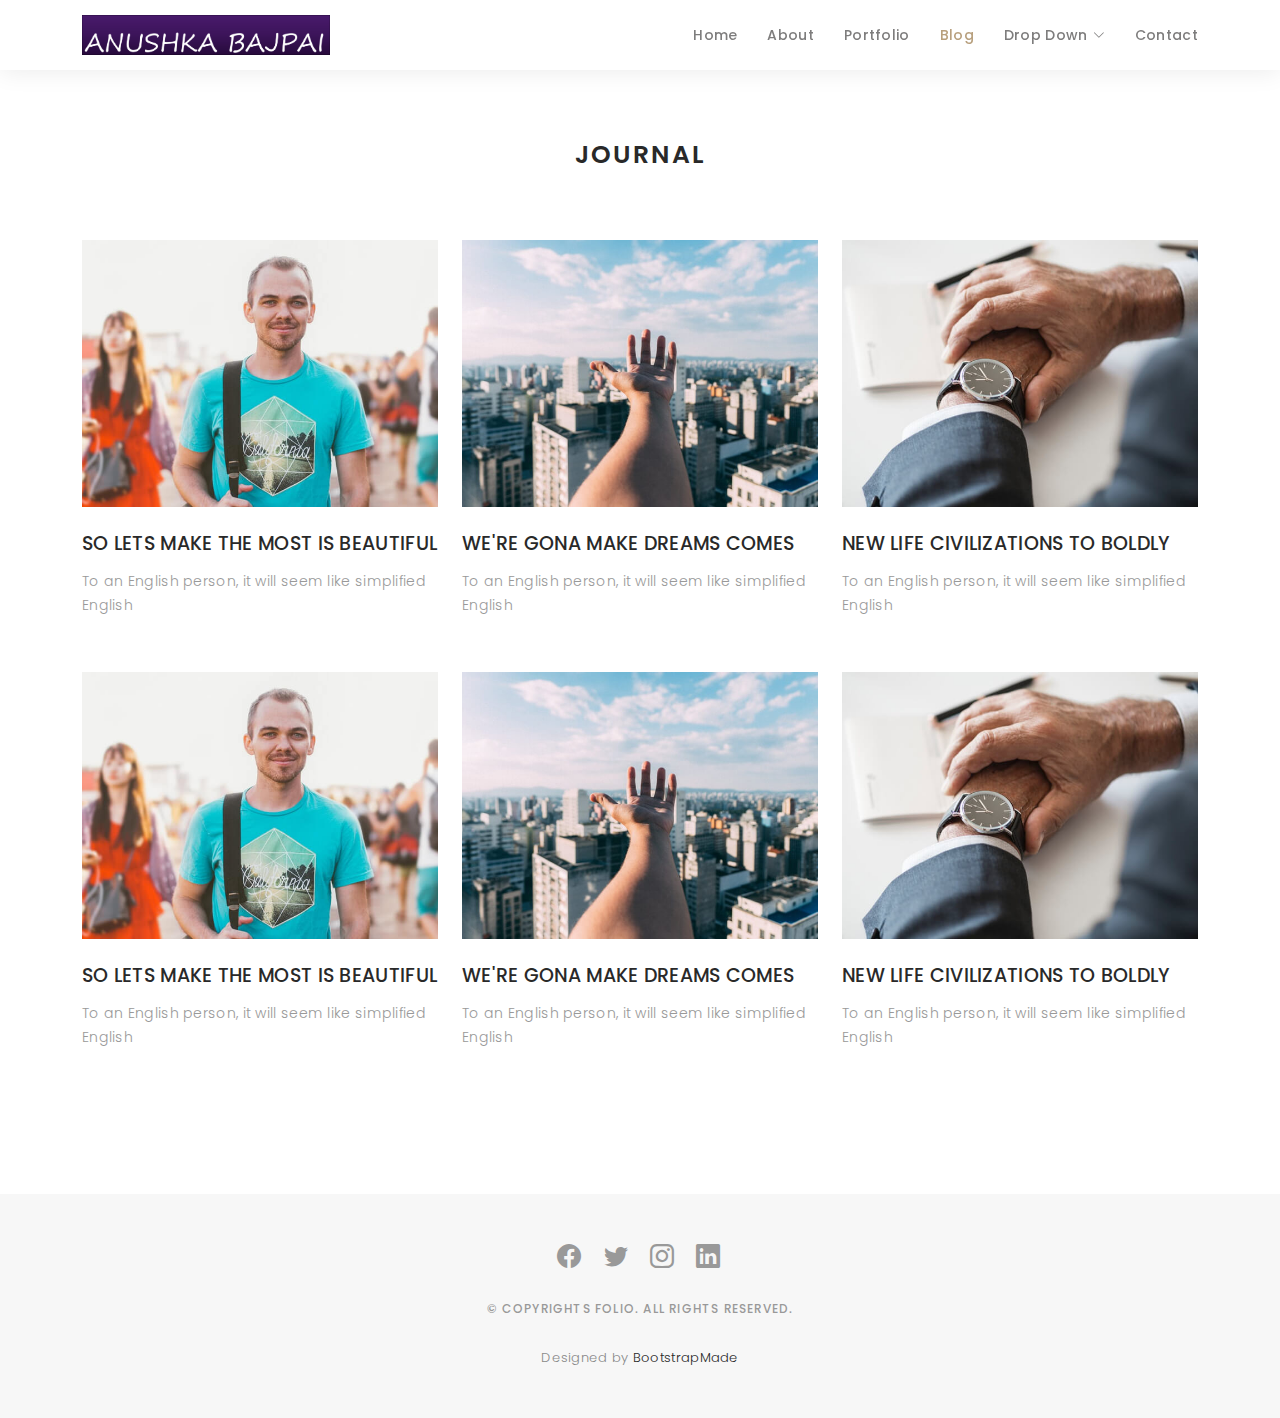
==== blog-grid.html @ da3b27b2 "Initial Commit" ====
<!DOCTYPE html>
<html lang="en">

<head>
  <meta charset="utf-8">
  <meta content="width=device-width, initial-scale=1.0" name="viewport">

  <title>Folio Bootstrap Template - Blog Grid</title>
  <meta content="" name="description">
  <meta content="" name="keywords">

  <!-- Favicons -->
  <link href="assets/img/favicon.png" rel="icon">
  <link href="assets/img/apple-touch-icon.png" rel="apple-touch-icon">

  <!-- Google Fonts -->
  <link href="https://fonts.googleapis.com/css?family=Poppins:300,300i,400,400i,500,500i,600,600i,700,700i|Playfair+Display:400,400i,500,500i,600,600i,700,700i,900,900i" rel="stylesheet">

  <!-- Vendor CSS Files -->
  <link href="assets/vendor/bootstrap/css/bootstrap.min.css" rel="stylesheet">
  <link href="assets/vendor/bootstrap-icons/bootstrap-icons.css" rel="stylesheet">
  <link href="assets/vendor/boxicons/css/boxicons.min.css" rel="stylesheet">
  <link href="assets/vendor/glightbox/css/glightbox.min.css" rel="stylesheet">
  <link href="assets/vendor/swiper/swiper-bundle.min.css" rel="stylesheet">

  <!-- Template Main CSS File -->
  <link href="assets/css/style.css" rel="stylesheet">

  <!-- =======================================================
  * Template Name: Folio - v4.7.0
  * Template URL: https://bootstrapmade.com/folio-bootstrap-portfolio-template/
  * Author: BootstrapMade.com
  * License: https://bootstrapmade.com/license/
  ======================================================== -->
</head>

<body>

  <!-- ======= Header ======= -->
  <header id="header" class="fixed-top header-inner-pages">
    <div class="container d-flex align-items-center justify-content-between">

      <a href="index.html" class="logo"><img src="assets/img/logo.png" alt="" class="img-fluid"></a>
      <!-- Uncomment below if you prefer to use an text logo -->
      <!-- <h1 class="logo"><a href="index.html">Folio</a></h1> -->

      <nav id="navbar" class="navbar">
        <ul>
          <li><a class="nav-link scrollto " href="#hero">Home</a></li>
          <li><a class="nav-link scrollto" href="#about">About</a></li>
          <li><a class="nav-link  scrollto" href="#portfolio">Portfolio</a></li>
          <li><a class="nav-link active  scrollto" href="#journal">Blog</a></li>
          <li class="dropdown"><a href="#"><span>Drop Down</span> <i class="bi bi-chevron-down"></i></a>
            <ul>
              <li><a href="#">Drop Down 1</a></li>
              <li class="dropdown"><a href="#"><span>Deep Drop Down</span> <i class="bi bi-chevron-right"></i></a>
                <ul>
                  <li><a href="#">Deep Drop Down 1</a></li>
                  <li><a href="#">Deep Drop Down 2</a></li>
                  <li><a href="#">Deep Drop Down 3</a></li>
                  <li><a href="#">Deep Drop Down 4</a></li>
                  <li><a href="#">Deep Drop Down 5</a></li>
                </ul>
              </li>
              <li><a href="#">Drop Down 2</a></li>
              <li><a href="#">Drop Down 3</a></li>
              <li><a href="#">Drop Down 4</a></li>
            </ul>
          </li>
          <li><a class="nav-link scrollto" href="#contact">Contact</a></li>
        </ul>
        <i class="bi bi-list mobile-nav-toggle"></i>
      </nav><!-- .navbar -->

    </div>
  </header><!-- End Header -->

  <main id="main">

    <!-- ======= Blog Grid ======= -->
    <div id="journal-blog" class="text-left  paddsections">

      <div class="container">
        <div class="section-title text-center">
          <h2>journal</h2>
        </div>
      </div>

      <div class="container">
        <div class="journal-block">
          <div class="row">

            <div class="col-lg-4 col-md-6">
              <div class="journal-info mb-30">

                <a href="blog-single.html"><img src="assets/img/blog-post-1.jpg" class="img-responsive" alt="img"></a>

                <div class="journal-txt">

                  <h4><a href="blog-single.html">SO LETS MAKE THE MOST IS BEAUTIFUL</a></h4>
                  <p class="separator">To an English person, it will seem like simplified English
                  </p>

                </div>

              </div>
            </div>

            <div class="col-lg-4 col-md-6">
              <div class="journal-info mb-30">

                <a href="blog-single.html"><img src="assets/img/blog-post-2.jpg" class="img-responsive" alt="img"></a>

                <div class="journal-txt">

                  <h4><a href="blog-single.html">WE'RE GONA MAKE DREAMS COMES</a></h4>
                  <p class="separator">To an English person, it will seem like simplified English
                  </p>

                </div>

              </div>
            </div>

            <div class="col-lg-4 col-md-6">
              <div class="journal-info mb-30">

                <a href="blog-single.html"><img src="assets/img/blog-post-3.jpg" class="img-responsive" alt="img"></a>

                <div class="journal-txt">

                  <h4><a href="blog-single.html">NEW LIFE CIVILIZATIONS TO BOLDLY</a></h4>
                  <p class="separator">To an English person, it will seem like simplified English
                  </p>

                </div>

              </div>
            </div>

            <div class="col-lg-4 col-md-6">
              <div class="journal-info mb-30">

                <a href="blog-single.html"><img src="assets/img/blog-post-1.jpg" class="img-responsive" alt="img"></a>

                <div class="journal-txt">

                  <h4><a href="blog-single.html">SO LETS MAKE THE MOST IS BEAUTIFUL</a></h4>
                  <p class="separator">To an English person, it will seem like simplified English
                  </p>

                </div>

              </div>
            </div>

            <div class="col-lg-4 col-md-6">
              <div class="journal-info mb-30">

                <a href="blog-single.html"><img src="assets/img/blog-post-2.jpg" class="img-responsive" alt="img"></a>

                <div class="journal-txt">

                  <h4><a href="blog-single.html">WE'RE GONA MAKE DREAMS COMES</a></h4>
                  <p class="separator">To an English person, it will seem like simplified English
                  </p>

                </div>

              </div>
            </div>

            <div class="col-lg-4 col-md-6">
              <div class="journal-info mb-30">

                <a href="blog-single.html"><img src="assets/img/blog-post-3.jpg" class="img-responsive" alt="img"></a>

                <div class="journal-txt">

                  <h4><a href="blog-single.html">NEW LIFE CIVILIZATIONS TO BOLDLY</a></h4>
                  <p class="separator">To an English person, it will seem like simplified English
                  </p>

                </div>

              </div>
            </div>

          </div>
        </div>
      </div>
    </div><!-- End Blog Grid -->

  </main><!-- End #main -->

  <!-- ======= Footer ======= -->
  <div id="footer" class="text-center">
    <div class="container">
      <div class="socials-media text-center">

        <ul class="list-unstyled">
          <li><a href="#"><i class="bi bi-facebook"></i></a></li>
          <li><a href="#"><i class="bi bi-twitter"></i></a></li>
          <li><a href="#"><i class="bi bi-instagram"></i></a></li>
          <li><a href="#"><i class="bi bi-linkedin"></i></a></li>
        </ul>

      </div>

      <p>&copy; Copyrights Folio. All rights reserved.</p>

      <div class="credits">
        <!--
        All the links in the footer should remain intact.
        You can delete the links only if you purchased the pro version.
        Licensing information: https://bootstrapmade.com/license/
        Purchase the pro version with working PHP/AJAX contact form: https://bootstrapmade.com/buy/?theme=Folio
      -->
        Designed by <a href="https://bootstrapmade.com/">BootstrapMade</a>
      </div>

    </div>
  </div><!-- End Footer -->

  <a href="#" class="back-to-top d-flex align-items-center justify-content-center"><i class="bi bi-arrow-up-short"></i></a>

  <!-- Vendor JS Files -->
  <script src="assets/vendor/bootstrap/js/bootstrap.bundle.min.js"></script>
  <script src="assets/vendor/glightbox/js/glightbox.min.js"></script>
  <script src="assets/vendor/isotope-layout/isotope.pkgd.min.js"></script>
  <script src="assets/vendor/swiper/swiper-bundle.min.js"></script>
  <script src="assets/vendor/typed.js/typed.min.js"></script>
  <script src="assets/vendor/php-email-form/validate.js"></script>

  <!-- Template Main JS File -->
  <script src="assets/js/main.js"></script>

</body>

</html>
---- assets/css/style.css ----
/**
* Template Name: Folio - v4.7.0
* Template URL: https://bootstrapmade.com/folio-bootstrap-portfolio-template/
* Author: BootstrapMade.com
* License: https://bootstrapmade.com/license/
*/

/*--------------------------------------------------------------
# General
--------------------------------------------------------------*/
body {
  background: #ffffff;
  color: #898989;
  font-family: "Poppins", helvetica;
  font-size: 15px;
  font-weight: 300;
  line-height: 20px;
  letter-spacing: 0.02em;
  overflow-x: hidden;
  margin: 0 auto;
  padding: 0;
  box-sizing: border-box;
}

h1, h2, h3, h4, h5, h6 {
  margin: 0;
}

h2 {
  color: #292929;
  font-weight: 600;
}

h4 {
  color: #292929;
  font-size: 14px;
  font-weight: 600;
}

a {
  color: #292929;
  text-decoration: none !important;
  transition: all 0.5s ease-in-out 0s;
}

a:hover {
  transition: all 0.5s ease-in-out 0s;
}

p {
  margin: 25px 0;
  padding: 0;
  font-size: 15px;
  color: #999999;
  line-height: 28px;
}

::-moz-selection {
  background: #b8a07e;
  color: #fff;
}

::selection {
  background: #b8a07e;
  color: #fff;
}

.btn {
  background: #333;
  border: medium none;
  border-radius: 0;
  color: #fff;
  font-size: 12px;
  height: 50px;
  line-height: 50px;
  padding: 0 30px;
  text-transform: uppercase;
}

.btn:hover, .btn:focus {
  color: #fff;
}

.padDiv {
  padding: 30px 20px;
}

.section-title {
  margin-bottom: 70px;
}

.section-title h2 {
  font-size: 25px;
  letter-spacing: 2px;
  text-transform: uppercase;
}

.form-control {
  background-color: transparent;
  border: 1px solid #999;
  border-radius: 0;
  color: #999999;
  font-size: 12px;
  font-weight: 500;
  height: 50px;
  letter-spacing: 0.1em;
  padding-left: 10px;
  margin: 0 0 25px 0;
  line-height: 14px;
  text-transform: uppercase;
}

.form-control:focus {
  box-shadow: none;
  outline: 0 none;
}

.paddsection {
  padding-top: 90px;
  padding-bottom: 90px;
}

.paddsections {
  padding-top: 90px;
  padding-bottom: 90px !important;
}

.hvr-shutter-in-horizontal::before {
  background: #333;
}

.hvr-shutter-in-horizontal:hover {
  background: #b8a07e;
}

.mb-30 {
  margin-bottom: 30px;
}

.main-content {
  padding-top: 140px;
}

/*--------------------------------------------------------------
# Back to top button
--------------------------------------------------------------*/
.back-to-top {
  position: fixed;
  visibility: hidden;
  opacity: 0;
  right: 15px;
  bottom: 15px;
  z-index: 996;
  background: #b8a07e;
  width: 40px;
  height: 40px;
  border-radius: 4px;
  transition: all 0.4s;
}
.back-to-top i {
  font-size: 28px;
  color: #fff;
  line-height: 0;
}
.back-to-top:hover {
  background: #c6b398;
  color: #fff;
}
.back-to-top.active {
  visibility: visible;
  opacity: 1;
}

/*--------------------------------------------------------------
# Header
--------------------------------------------------------------*/
#header {
  transition: all 0.5s;
  z-index: 997;
  padding: 15px 0;
  background-color: #fff;
  top: -100%;
  box-shadow: 0px 2px 25px rgba(0, 0, 0, 0.08);
}
#header.header-scrolled, #header.header-inner-pages {
  top: 0;
}
#header .logo {
  font-size: 30px;
  margin: 0;
  padding: 0;
  line-height: 1;
  font-weight: 600;
  letter-spacing: 1px;
  font-family: "Playfair Display", sans-serif;
  font-style: italic;
}
#header .logo a {
  color: #898989;
}
#header .logo img {
  max-height: 40px;
}
@media (max-width: 992px) {
  #header {
    border: 0;
  }
}

/*--------------------------------------------------------------
# Navigation Menu
--------------------------------------------------------------*/
/**
* Desktop Navigation 
*/
.navbar {
  padding: 0;
}
.navbar ul {
  margin: 0;
  padding: 0;
  display: flex;
  list-style: none;
  align-items: center;
}
.navbar li {
  position: relative;
}
.navbar a, .navbar a:focus {
  display: flex;
  align-items: center;
  justify-content: space-between;
  padding: 10px 0 10px 30px;
  font-family: "Poppins", sans-serif;
  font-size: 14px;
  font-weight: 500;
  color: #7e7d7d;
  white-space: nowrap;
  transition: 0.3s;
}
.navbar a i, .navbar a:focus i {
  font-size: 12px;
  line-height: 0;
  margin-left: 5px;
}
.navbar a:hover, .navbar .active, .navbar .active:focus, .navbar li:hover > a {
  color: #b8a07e;
}
.navbar .dropdown ul {
  display: block;
  position: absolute;
  left: 30px;
  top: calc(100% + 30px);
  margin: 0;
  padding: 10px 0;
  z-index: 99;
  opacity: 0;
  visibility: hidden;
  background: #fff;
  box-shadow: 0px 0px 30px rgba(127, 137, 161, 0.25);
  transition: 0.3s;
}
.navbar .dropdown ul li {
  min-width: 200px;
}
.navbar .dropdown ul a {
  padding: 10px 20px;
  font-weight: 400;
}
.navbar .dropdown ul a i {
  font-size: 12px;
}
.navbar .dropdown ul a:hover, .navbar .dropdown ul .active:hover, .navbar .dropdown ul li:hover > a {
  color: #b8a07e;
}
.navbar .dropdown:hover > ul {
  opacity: 1;
  top: 100%;
  visibility: visible;
}
.navbar .dropdown .dropdown ul {
  top: 0;
  left: calc(100% - 30px);
  visibility: hidden;
}
.navbar .dropdown .dropdown:hover > ul {
  opacity: 1;
  top: 0;
  left: 100%;
  visibility: visible;
}
@media (max-width: 1366px) {
  .navbar .dropdown .dropdown ul {
    left: -90%;
  }
  .navbar .dropdown .dropdown:hover > ul {
    left: -100%;
  }
}

/**
* Mobile Navigation 
*/
.mobile-nav-toggle {
  color: #4b4a4a;
  font-size: 28px;
  cursor: pointer;
  display: none;
  line-height: 0;
  transition: 0.5s;
}
.mobile-nav-toggle.bi-x {
  color: #fff;
}

@media (max-width: 991px) {
  .mobile-nav-toggle {
    display: block;
  }

  .navbar ul {
    display: none;
  }
}
.navbar-mobile {
  position: fixed;
  overflow: hidden;
  top: 0;
  right: 0;
  left: 0;
  bottom: 0;
  background: rgba(49, 49, 49, 0.9);
  transition: 0.3s;
}
.navbar-mobile .mobile-nav-toggle {
  position: absolute;
  top: 15px;
  right: 15px;
}
.navbar-mobile ul {
  display: block;
  position: absolute;
  top: 55px;
  right: 15px;
  bottom: 15px;
  left: 15px;
  padding: 10px 0;
  border-radius: 10px;
  background-color: #fff;
  overflow-y: auto;
  transition: 0.3s;
}
.navbar-mobile a, .navbar-mobile a:focus {
  padding: 10px 20px;
  font-size: 15px;
  color: #4b4a4a;
}
.navbar-mobile a:hover, .navbar-mobile .active, .navbar-mobile li:hover > a {
  color: #b8a07e;
}
.navbar-mobile .getstarted, .navbar-mobile .getstarted:focus {
  margin: 15px;
}
.navbar-mobile .dropdown ul {
  position: static;
  display: none;
  margin: 10px 20px;
  padding: 10px 0;
  z-index: 99;
  opacity: 1;
  visibility: visible;
  background: #fff;
  box-shadow: 0px 0px 30px rgba(127, 137, 161, 0.25);
}
.navbar-mobile .dropdown ul li {
  min-width: 200px;
}
.navbar-mobile .dropdown ul a {
  padding: 10px 20px;
}
.navbar-mobile .dropdown ul a i {
  font-size: 12px;
}
.navbar-mobile .dropdown ul a:hover, .navbar-mobile .dropdown ul .active:hover, .navbar-mobile .dropdown ul li:hover > a {
  color: #b8a07e;
}
.navbar-mobile .dropdown > .dropdown-active {
  display: block;
}

/*--------------------------------------------------------------
# Hero
--------------------------------------------------------------*/
#hero {
  background: url("../img/home-bg.jpg") repeat scroll center center/cover;
  height: 100vh;
  width: 100%;
}

#hero .hero-content {
  height: 100vh;
  text-align: left;
  width: 100%;
  display: flex;
  justify-content: center;
  flex-direction: column;
}

.hero-content h1 {
  font-size: 40px;
  font-weight: 700;
  margin-bottom: 10px;
  text-transform: uppercase;
  color: #fff;
}

.hero-content p {
  font-size: 13px;
  letter-spacing: 3px;
  margin-top: 0;
  margin-bottom: 30px;
  text-transform: capitalize;
  color: #fff;
  font-weight: 500;
}

.hero-content .list-social li {
  float: left;
  margin-right: 20px;
}

.hero-content .list-social li i {
  color: #fff;
  font-size: 15px;
}

/*--------------------------------------------------------------
# Breadcrumbs
--------------------------------------------------------------*/
.breadcrumbs {
  padding: 120px 0 0 0;
  background-color: white;
  min-height: 40px;
}
@media (max-width: 992px) {
  .breadcrumbs {
    padding-top: 100px;
  }
}
.breadcrumbs h2 {
  font-size: 24px;
  font-weight: 300;
  margin: 0;
}
@media (max-width: 992px) {
  .breadcrumbs h2 {
    margin: 0 0 10px 0;
  }
}
.breadcrumbs ol {
  display: flex;
  flex-wrap: wrap;
  list-style: none;
  padding: 0;
  margin: 0;
  font-size: 14px;
}
.breadcrumbs ol li + li {
  padding-left: 10px;
}
.breadcrumbs ol li + li::before {
  display: inline-block;
  padding-right: 10px;
  color: #6c757d;
  content: "/";
}
@media (max-width: 768px) {
  .breadcrumbs .d-flex {
    display: block !important;
  }
  .breadcrumbs ol {
    display: block;
  }
  .breadcrumbs ol li {
    display: inline-block;
  }
}

/*-----------------------------------------------------------------------------------*/
/*  About
/*-----------------------------------------------------------------------------------*/
#about {
  width: 100%;
  height: auto;
  background: #f7f7f7;
  padding-top: 120px;
}

#about .div-img-bg {
  padding-bottom: 30px;
  border: 20px solid #b8a07e;
}

#about .div-img-bg .about-img img {
  width: 100%;
  box-shadow: 0px 0px 85px 0px rgba(0, 0, 0, 0.14);
  margin-top: -60px;
  margin-left: 40px;
  height: 400px;
  -o-object-fit: cover;
  object-fit: cover;
}

#about .about-descr .p-heading {
  font-family: "Playfair Display", serif;
  font-size: 28px;
  text-align: left;
}

#about .about-descr .separator {
  max-width: 80%;
  margin-bottom: 0;
  text-align: left;
}

/*--------------------------------------------------------------
# Services
--------------------------------------------------------------*/
#services {
  background: #f7f7f7;
  position: relative;
  padding-bottom: 80px;
}

.services-block span {
  margin: 10px 0;
  position: relative;
  font-size: 13px;
  color: #292929;
  letter-spacing: 0.1em;
  font-weight: 500;
  text-transform: uppercase;
  display: block;
}

.services-block .separator {
  margin: 0;
  font-size: 13px;
  line-height: 22px;
}

.services-block i {
  font-size: 44px;
  color: #b8a07e;
  line-height: 44px;
}

.services-slider .swiper-pagination {
  margin-top: 30px;
  position: relative;
}
.services-slider .swiper-pagination .swiper-pagination-bullet {
  width: 12px;
  height: 12px;
  background-color: #fff;
  opacity: 1;
  border: 1px solid #b8a07e;
}
.services-slider .swiper-pagination .swiper-pagination-bullet-active {
  background-color: #b8a07e;
}

/*--------------------------------------------------------------
# Portfolio
--------------------------------------------------------------*/
#portfolio {
  position: relative;
  padding-bottom: 50px;
}
#portfolio #portfolio-flters {
  padding: 0;
  margin: 0 auto 35px auto;
  list-style: none;
  text-align: center;
  border-radius: 50px;
  padding: 2px 15px;
}
#portfolio #portfolio-flters li {
  cursor: pointer;
  display: inline-block;
  padding: 10px 15px 8px 15px;
  font-size: 14px;
  font-weight: 600;
  line-height: 1;
  text-transform: uppercase;
  color: #999999;
  margin-bottom: 5px;
  transition: all 0.3s ease-in-out;
}
#portfolio #portfolio-flters li:hover, #portfolio #portfolio-flters li.filter-active {
  color: #b8a07e;
}
#portfolio #portfolio-flters li:last-child {
  margin-right: 0;
}
#portfolio .portfolio-item {
  margin-bottom: 30px;
}
#portfolio .portfolio-item .portfolio-info {
  opacity: 0;
  position: absolute;
  left: 30px;
  right: 30px;
  bottom: 0;
  z-index: 3;
  transition: all ease-in-out 0.3s;
  background: rgba(255, 255, 255, 0.9);
  padding: 15px;
}
#portfolio .portfolio-item .portfolio-info h4 {
  font-size: 18px;
  color: #666;
  font-weight: 600;
  margin-bottom: 10px;
}
#portfolio .portfolio-item .portfolio-info p {
  color: #999;
  font-size: 14px;
  margin: 0;
  padding: 0;
}
#portfolio .portfolio-item .portfolio-info .preview-link, #portfolio .portfolio-item .portfolio-info .details-link {
  position: absolute;
  right: 40px;
  font-size: 24px;
  top: calc(50% - 18px);
  color: #b8a07e;
}
#portfolio .portfolio-item .portfolio-info .preview-link:hover, #portfolio .portfolio-item .portfolio-info .details-link:hover {
  color: #cab89f;
}
#portfolio .portfolio-item .portfolio-info .details-link {
  right: 10px;
}
#portfolio .portfolio-item:hover .portfolio-info {
  opacity: 1;
  bottom: 20px;
}

/*--------------------------------------------------------------
# Portfolio Details
--------------------------------------------------------------*/
.portfolio-details {
  padding-top: 40px;
}
.portfolio-details .portfolio-details-slider img {
  width: 100%;
}
.portfolio-details .portfolio-details-slider .swiper-pagination {
  margin-top: 20px;
  position: relative;
}
.portfolio-details .portfolio-details-slider .swiper-pagination .swiper-pagination-bullet {
  width: 12px;
  height: 12px;
  background-color: #fff;
  opacity: 1;
  border: 1px solid #b8a07e;
}
.portfolio-details .portfolio-details-slider .swiper-pagination .swiper-pagination-bullet-active {
  background-color: #b8a07e;
}
.portfolio-details .portfolio-info {
  padding: 30px;
  box-shadow: 0px 0 30px rgba(75, 74, 74, 0.08);
}
.portfolio-details .portfolio-info h3 {
  font-size: 22px;
  font-weight: 700;
  margin-bottom: 20px;
  padding-bottom: 20px;
  border-bottom: 1px solid #eee;
}
.portfolio-details .portfolio-info ul {
  list-style: none;
  padding: 0;
  font-size: 15px;
}
.portfolio-details .portfolio-info ul li + li {
  margin-top: 10px;
}
.portfolio-details .portfolio-description {
  padding-top: 30px;
}
.portfolio-details .portfolio-description h2 {
  font-size: 26px;
  font-weight: 700;
  margin-bottom: 20px;
}
.portfolio-details .portfolio-description p {
  padding: 0;
}

/*--------------------------------------------------------------
# Journal
--------------------------------------------------------------*/
#journal, #journal-blog {
  height: auto;
  width: 100%;
  background: #f7f7f7;
  padding-bottom: 60px;
  position: relative;
}

#journal-blog {
  background: #fff;
  padding-bottom: 30px;
}

#journal .journal-block {
  display: inline-block;
  height: auto;
  width: 100%;
}

#journal .journal-block .journal-info {
  position: relative;
}

.journal-block .journal-info img {
  max-width: 100%;
}

.journal-block .journal-info .journal-txt {
  padding: 25px 0px;
  position: relative;
}

.journal-block .journal-info .journal-txt h4 a {
  display: block;
  font-size: 19px;
  line-height: 24px;
  margin: 0 0 13px 0;
  font-weight: 500;
  color: #292929;
  transition: all 0.5s ease-in-out 0s;
}

.journal-block .journal-info .journal-txt h4 a:hover {
  color: #b8a07e;
  transition: all 0.5s ease-in-out 0s;
}

.journal-block .journal-info .journal-txt p {
  margin: 0;
  font-size: 14px;
  line-height: 24px;
}

/*--------------------------------------------------------------
# Journal
--------------------------------------------------------------*/
#contact {
  height: auto;
  width: 100%;
}

.contact-details {
  list-style: none;
  margin: 0;
  padding: 0;
}

.contact-details li {
  padding-bottom: 10px;
}

#contact input, #contact textarea {
  width: 100%;
  margin-bottom: 5px;
}

#contact textarea {
  min-height: 160px;
}

.php-email-form .error-message {
  display: none;
  color: #fff;
  background: #ed3c0d;
  text-align: left;
  padding: 15px;
  margin-bottom: 15px;
  font-weight: 600;
}
.php-email-form .error-message br + br {
  margin-top: 25px;
}
.php-email-form .sent-message {
  display: none;
  color: #fff;
  background: #18d26e;
  text-align: center;
  padding: 15px;
  font-weight: 600;
  margin-bottom: 15px;
}
.php-email-form .loading {
  display: none;
  background: #fff;
  text-align: center;
  padding: 15px;
  margin-bottom: 15px;
}
.php-email-form .loading:before {
  content: "";
  display: inline-block;
  border-radius: 50%;
  width: 24px;
  height: 24px;
  margin: 0 10px -6px 0;
  border: 3px solid #18d26e;
  border-top-color: #eee;
  -webkit-animation: animate-loading 1s linear infinite;
  animation: animate-loading 1s linear infinite;
}

@-webkit-keyframes animate-loading {
  0% {
    transform: rotate(0deg);
  }
  100% {
    transform: rotate(360deg);
  }
}

@keyframes animate-loading {
  0% {
    transform: rotate(0deg);
  }
  100% {
    transform: rotate(360deg);
  }
}
/*--------------------------------------------------------------
# Blog
--------------------------------------------------------------*/
/*  Navbar fixd page */
.subpage-nav {
  display: block !important;
}

/*-----------------------------------------------------------------------------------*/
/*  /* Single page */
/*-----------------------------------------------------------------------------------*/
#journal-blog {
  padding-top: 140px;
}

/* main content */
.main-content {
  background: #f7f7f7;
}

.main-content .container-main {
  display: inline-block;
  width: 100%;
}

.main-content .container-main .block-main {
  margin-bottom: 30px;
  overflow: hidden;
}

.container-main .block-main .content-main {
  background: #fff none repeat scroll 0 0;
  display: inline-block;
  width: 100%;
}

.journal-txt h4 a {
  display: block;
  font-size: 19px;
  line-height: 24px;
  margin: 0 0 13px 0;
  font-weight: 500;
  color: #292929;
  transition: all 0.5s ease-in-out 0s;
}

.journal-txt h4 a:hover {
  color: #b8a07e;
  transition: all 0.5s ease-in-out 0s;
}

.post-meta ul li {
  font-size: 12px;
  font-weight: normal;
  margin-left: 8px;
  margin-right: 8px;
  text-transform: capitalize;
  display: inline-block;
  float: none;
}

.content-main .post-meta a {
  color: #a2a2a2;
  margin-left: 5px;
}

/* Commonts */
.comments {
  background: #fff;
}

.entry-comments h6 {
  margin-right: 10px;
  font-size: 13px;
  letter-spacing: 0.1em;
  font-weight: 500;
}

.entry-comments-item {
  margin-top: 40px;
  padding-bottom: 40px;
  border-bottom: 1px solid #f2f2f2;
}

.entry-comments-avatar {
  position: absolute;
  display: block;
  border-radius: 50%;
  width: 60px;
  height: 60px;
}

.entry-comments-body {
  padding-left: 86px;
}

.entry-comments-author {
  margin-right: 10px;
  font-size: 13px;
  color: #292929;
  letter-spacing: 0.1em;
  font-weight: 500;
}

.rep {
  font-size: 13px;
  color: #292929;
  letter-spacing: 0.1em;
  font-weight: 500;
  text-transform: capitalize;
}

.entry-comments span a {
  font-size: 13px;
  color: #999;
}

.entry-comments-reply {
  padding-left: 10%;
}

/* Commonts form */
.cmt {
  background: #fff;
}

blockquote {
  padding: 40px;
  background-color: #f2f2f2;
  margin: 30px 0;
  border: none;
  border-left: 4px solid #b8a07e;
}

/*--------------------------------------------------------------
# Footer
--------------------------------------------------------------*/
#footer {
  background: #f7f7f7;
  padding-top: 50px;
  padding-bottom: 50px;
}

#footer .socials-media {
  width: 100%;
}

#footer .socials-media ul {
  display: inline-block;
  float: none;
  margin: 0 0 20px 0;
}

#footer .socials-media ul li {
  float: left;
  margin-left: 10px;
  margin-right: 10px;
}

#footer .socials-media ul li a {
  font-size: 24px;
  color: #999;
  letter-spacing: 0.1em;
  font-weight: 500;
  background: transparent;
  text-transform: uppercase;
  transition: all 0.5s ease-in-out 0s;
}

#footer .socials-media ul li a:hover {
  color: #b8a07e;
  transition: all 0.5s ease-in-out 0s;
}

#footer p {
  font-size: 12px;
  letter-spacing: 0.1em;
  font-weight: 500;
  margin-top: 0;
  text-transform: uppercase;
}

.credits {
  font-size: 13px;
}

/** Width between 1200x to 0
 *  ~~~~~~~~~~~~~~~~~~~~~~~~~~~~~~~~~~~~
 */
/** Width between 992px to 1199px
 *  ~~~~~~~~~~~~~~~~~~~~~~~~~~~~~~~~~~~~
 */
/** Width between 768px to 991px
 *  ~~~~~~~~~~~~~~~~~~~~~~~~~~~~~~~~~~~~
 */
@media (min-width: 768px) and (max-width: 991px) {
  /* Navbar */
  nav {
    padding: 10px 15px;
  }

  .nav-menu {
    margin-top: 40px;
    display: none;
    float: none;
    width: 100%;
  }

  .nav-menu li {
    float: none;
    width: 100%;
    text-align: center;
    border-top: 1px solid #f7f7f7;
    line-height: 45px;
    margin-left: 0;
    padding-top: 10px;
    padding-bottom: 10px;
  }

  .responsive {
    float: right;
    padding-top: 15px;
    display: block;
  }

  /* About */
  .head-info .header-content .cmaster h1 {
    font-size: 32px;
  }

  #about .div-img-bg {
    padding: 0;
  }

  #about .div-img-bg .about-img img {
    margin-top: 0%;
    margin-left: calc(0% - 0px);
  }

  #about .about-descr .p-heading {
    font-size: 20px;
  }

  #about .about-descr .separator {
    max-width: 100%;
    margin-bottom: 0;
  }

  /* portfolio */
  #portfolio .portfolio-list .nav li {
    float: none;
    margin: 20px;
    display: inline-block;
  }

  /* journal */
  #journal .journal-block .journal-info {
    margin-bottom: 30px;
  }

  /* Contact */
  .contact-contact {
    margin-bottom: 30px;
  }

  /* Footer */
  #footer .socials-media ul li {
    margin-right: 0;
    margin-left: 0;
    float: none;
    display: inline-block;
  }
}
/** Width between 767px to 0
 *  ~~~~~~~~~~~~~~~~~~~~~~~~~~~~~~~~~~~~
 */
@media (max-width: 767px) {
  /* Navbar */
  nav {
    padding: 20px 15px;
  }

  .nav-menu {
    margin-top: 40px;
    display: none;
    float: none;
    width: 100%;
  }

  .nav-menu li {
    float: none;
    width: 100%;
    text-align: center;
    border-top: 1px solid #f7f7f7;
    line-height: 45px;
    margin-left: 0;
    padding-top: 10px;
    padding-bottom: 10px;
  }

  .responsive {
    float: right;
    padding-top: 15px;
    display: block;
  }

  /* About */
  .head-info .header-content h1 {
    font-size: 32px;
  }

  #about .div-img-bg {
    padding: 0;
  }

  #about .div-img-bg .about-img img {
    margin-top: 0%;
    margin-left: calc(0% - 0px);
  }

  #about .about-descr .p-heading {
    font-size: 20px;
  }

  #about .about-descr .separator {
    max-width: 100%;
    margin-bottom: 0;
  }

  /* portfolio */
  #portfolio .portfolio-list .nav li {
    float: none;
    margin: 20px;
    display: inline-block;
  }

  /* journal */
  #journal .journal-block .journal-info {
    margin-bottom: 30px;
  }

  /* Contact */
  .contact-contact {
    margin-bottom: 30px;
  }

  /* Footer */
  #footer .socials-media ul li {
    margin-right: 0;
    margin-left: 0;
    float: none;
    display: inline-block;
  }
}
/** Width between 600px to 0
 *  ~~~~~~~~~~~~~~~~~~~~~~~~~~~~~~~~~~~~
 */
@media (max-width: 600px) {
  /* Navbar */
  nav {
    padding: 20px 15px;
  }

  .nav-menu {
    margin-top: 40px;
    display: none;
    float: none;
    width: 100%;
  }

  .nav-menu li {
    float: none;
    width: 100%;
    text-align: center;
    border-top: 1px solid #f7f7f7;
    line-height: 45px;
    margin-left: 0;
    padding-top: 10px;
    padding-bottom: 10px;
  }

  .responsive {
    float: right;
    padding-top: 15px;
    display: block;
  }

  /* About */
  .head-info .header-content h1 {
    font-size: 32px;
  }

  #about .div-img-bg {
    padding: 0;
  }

  #about .div-img-bg .about-img img {
    margin-top: 0%;
    margin-left: calc(0% - 0px);
  }

  #about .about-descr .p-heading {
    font-size: 20px;
  }

  #about .about-descr .separator {
    max-width: 100%;
    margin-bottom: 0;
  }

  /* portfolio */
  #portfolio .portfolio-list .nav li {
    float: none;
    margin: 10px;
    display: inline-block;
  }

  /* journal */
  #journal .journal-block .journal-info {
    margin-bottom: 30px;
  }

  /* Contact */
  .contact-contact {
    margin-bottom: 30px;
  }

  /* Footer */
  #footer .socials-media ul li {
    margin-right: 0;
    margin-left: 0;
    float: none;
    display: inline-block;
  }
}
/** Width between 480px to 0
 *  ~~~~~~~~~~~~~~~~~~~~~~~~~~~~~~~~~~~~
 */
@media (max-width: 480px) {
  /* Navbar */
  nav {
    padding: 20px 15px;
  }

  .nav-menu {
    margin-top: 40px;
    display: none;
    float: none;
    width: 100%;
  }

  .nav-menu li {
    float: none;
    width: 100%;
    text-align: center;
    border-top: 1px solid #f7f7f7;
    line-height: 45px;
    margin-left: 0;
    padding-top: 10px;
    padding-bottom: 10px;
  }

  .responsive {
    float: right;
    padding-top: 15px;
    display: block;
  }

  /* About */
  .head-info .header-content h1 {
    font-size: 32px;
  }

  #about .div-img-bg {
    padding: 0;
  }

  #about .div-img-bg .about-img img {
    margin-top: 0%;
    margin-left: calc(0% - 0px);
  }

  #about .about-descr .p-heading {
    font-size: 20px;
  }

  #about .about-descr .separator {
    max-width: 100%;
    margin-bottom: 0;
  }

  /* portfolio */
  #portfolio .portfolio-list .nav li {
    float: none;
    margin: 20px;
  }

  /* journal */
  #journal .journal-block .journal-info {
    margin-bottom: 30px;
  }

  /* Contact */
  .contact-contact {
    margin-bottom: 30px;
  }

  /* Footer */
  #footer .socials-media ul li {
    margin-right: 0;
    margin-left: 0;
    float: none;
    display: inline-block;
  }
}
/** Width between 320px to 0
 *  ~~~~~~~~~~~~~~~~~~~~~~~~~~~~~~~~~~~~
 */
@media (max-width: 320px) {
  /* Navbar */
  nav {
    padding: 20px 15px;
  }

  .nav-menu {
    margin-top: 40px;
    display: none;
    float: none;
    width: 100%;
  }

  .nav-menu li {
    float: none;
    width: 100%;
    text-align: center;
    border-top: 1px solid #f7f7f7;
    line-height: 45px;
    margin-left: 0;
    padding-top: 10px;
    padding-bottom: 10px;
  }

  .responsive {
    float: right;
    padding-top: 15px;
    display: block;
  }

  /* About */
  .head-info .header-content h1 {
    font-size: 32px;
  }

  #about .div-img-bg {
    padding: 0;
  }

  #about .div-img-bg .about-img img {
    margin-top: 0%;
    margin-left: calc(0% - 0px);
  }

  #about .about-descr .p-heading {
    font-size: 20px;
  }

  #about .about-descr .separator {
    max-width: 100%;
    margin-bottom: 0;
  }

  /* portfolio */
  #portfolio .portfolio-list .nav li {
    float: none;
    margin: 20px;
  }

  /* journal */
  #journal .journal-block .journal-info {
    margin-bottom: 30px;
  }

  /* Contact */
  .contact-contact {
    margin-bottom: 30px;
  }

  /* Footer */
  #footer .socials-media ul li {
    margin-right: 0;
    margin-left: 0;
    float: none;
    display: inline-block;
  }

  /* Single page */
  .entry-comments-body span {
    display: inline-block;
    margin-right: 0;
  }
}
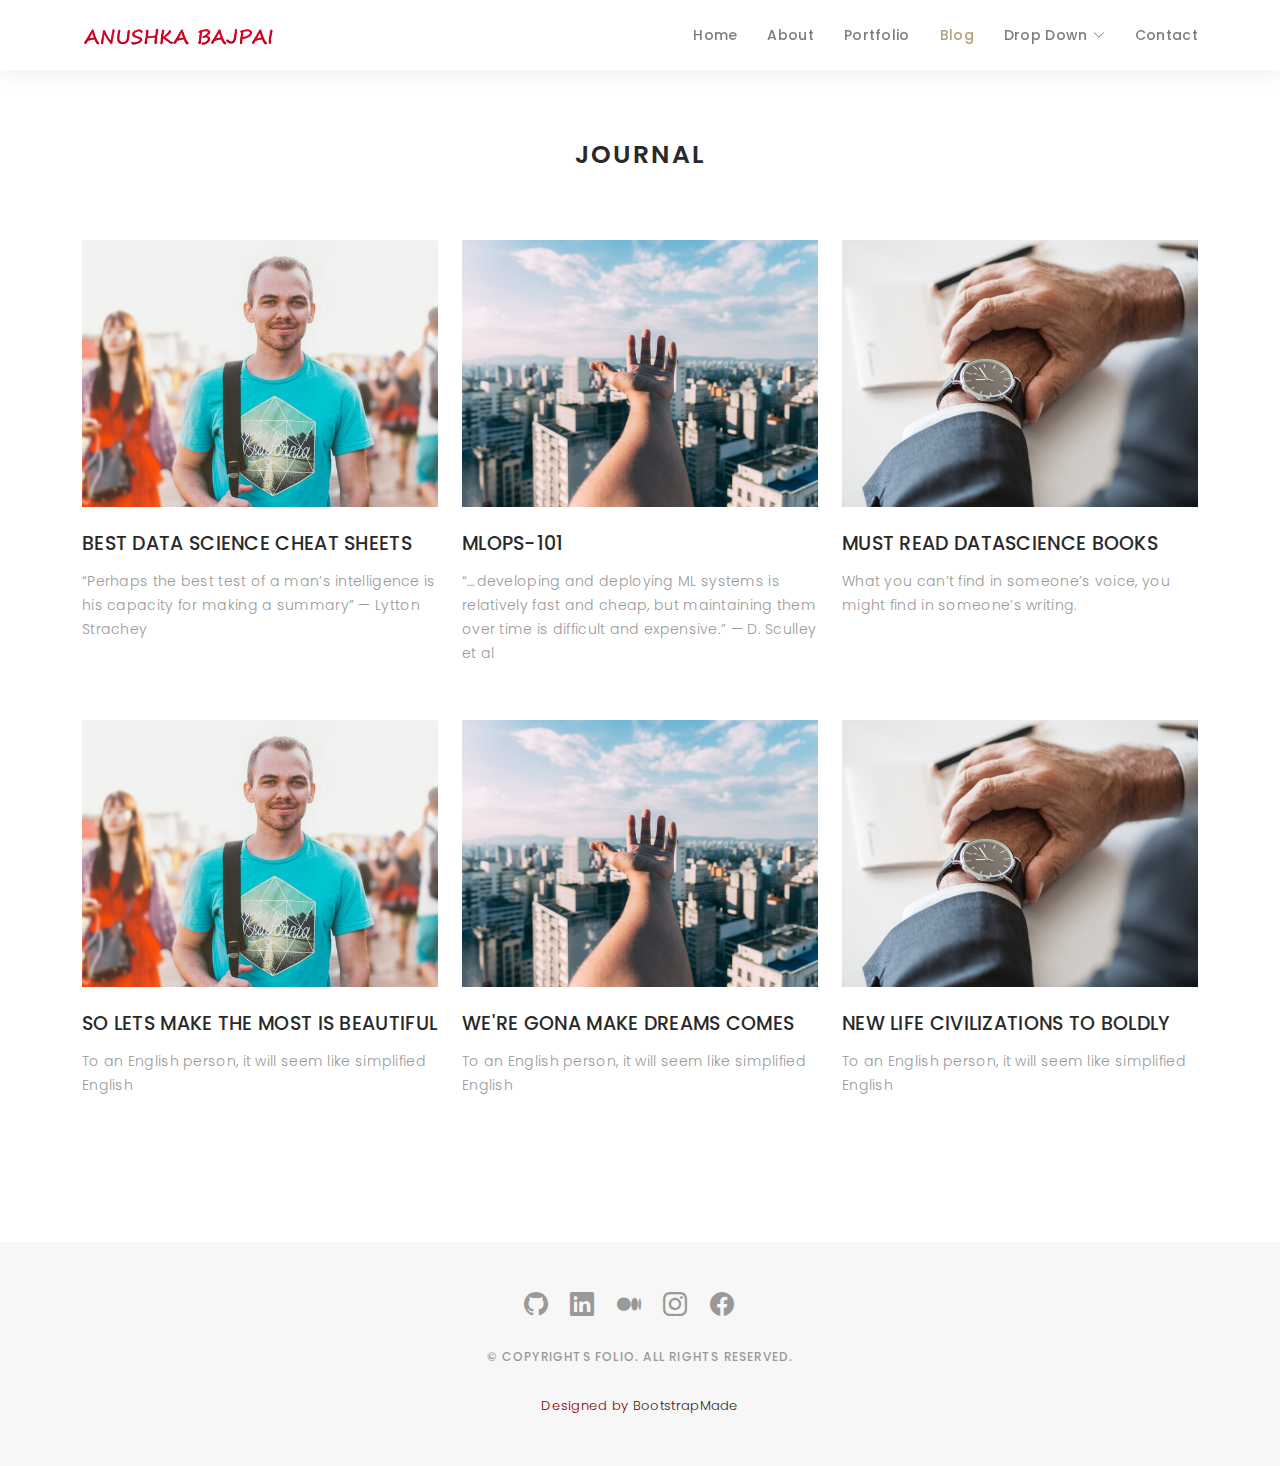
==== commit 816fa2f2: "Changes added" ====
--- a/blog-grid.html
+++ b/blog-grid.html
@@ -93,44 +93,47 @@
             <div class="col-lg-4 col-md-6">
               <div class="journal-info mb-30">
 
-                <a href="blog-single.html"><img src="assets/img/blog-post-1.jpg" class="img-responsive" alt="img"></a>
-
-                <div class="journal-txt">
-
-                  <h4><a href="blog-single.html">SO LETS MAKE THE MOST IS BEAUTIFUL</a></h4>
-                  <p class="separator">To an English person, it will seem like simplified English
-                  </p>
-
-                </div>
-
-              </div>
-            </div>
-
-            <div class="col-lg-4 col-md-6">
-              <div class="journal-info mb-30">
-
-                <a href="blog-single.html"><img src="assets/img/blog-post-2.jpg" class="img-responsive" alt="img"></a>
-
-                <div class="journal-txt">
-
-                  <h4><a href="blog-single.html">WE'RE GONA MAKE DREAMS COMES</a></h4>
-                  <p class="separator">To an English person, it will seem like simplified English
-                  </p>
-
-                </div>
-
-              </div>
-            </div>
-
-            <div class="col-lg-4 col-md-6">
-              <div class="journal-info mb-30">
-
-                <a href="blog-single.html"><img src="assets/img/blog-post-3.jpg" class="img-responsive" alt="img"></a>
-
-                <div class="journal-txt">
-
-                  <h4><a href="blog-single.html">NEW LIFE CIVILIZATIONS TO BOLDLY</a></h4>
-                  <p class="separator">To an English person, it will seem like simplified English
+                 <a href="https://medium.com/@anushkhabajpai/top-data-science-cheat-sheets-ml-dl-python-r-sql-maths-statistics-5239d4568225"><img src="assets/img/blog-post-1.jpg" class="img-responsive" alt="img"></a>
+
+
+                <div class="journal-txt">
+
+                  <h4><a href="https://medium.com/@anushkhabajpai/top-data-science-cheat-sheets-ml-dl-python-r-sql-maths-statistics-5239d4568225">BEST DATA SCIENCE CHEAT SHEETS</a></h4>
+                  <p class="separator">“Perhaps the best test of a man’s intelligence is his capacity for making a summary” — Lytton Strachey
+                  </p>
+
+                </div>
+
+              </div>
+            </div>
+
+            <div class="col-lg-4 col-md-6">
+              <div class="journal-info mb-30">
+
+		<a href="https://medium.com/@anushkhabajpai/mlops-101-7a1407a79006"><img src="assets/img/blog-post-2.jpg" class="img-responsive" alt="img"></a>
+
+                <div class="journal-txt">
+
+                  <h4><a href="https://medium.com/@anushkhabajpai/mlops-101-7a1407a79006">MLOPS-101</a></h4>
+                  <p class="separator">“…developing and deploying ML systems is relatively fast and cheap, but maintaining them over time is difficult and expensive.” — D. Sculley et al
+
+                  </p>
+
+                </div>
+
+              </div>
+            </div>
+
+            <div class="col-lg-4 col-md-6">
+              <div class="journal-info mb-30">
+
+                <a href="https://medium.com/@anushkhabajpai/top-books-for-data-science-must-read-3ec90912fe6e"><img src="assets/img/blog-post-3.jpg" class="img-responsive" alt="img"></a>
+
+                <div class="journal-txt">
+
+                  <h4><a href="https://medium.com/@anushkhabajpai/top-books-for-data-science-must-read-3ec90912fe6e">MUST READ DATASCIENCE BOOKS</a></h4>
+                  <p class="separator">What you can’t find in someone’s voice, you might find in someone’s writing.
+
                   </p>
 
                 </div>
@@ -199,10 +202,12 @@
       <div class="socials-media text-center">
 
         <ul class="list-unstyled">
-          <li><a href="#"><i class="bi bi-facebook"></i></a></li>
-          <li><a href="#"><i class="bi bi-twitter"></i></a></li>
-          <li><a href="#"><i class="bi bi-instagram"></i></a></li>
-          <li><a href="#"><i class="bi bi-linkedin"></i></a></li>
+          <li><a href="https://github.com/anushka-DS"><i class="bi bi-github"></i></a></li>
+          <li><a href="https://www.linkedin.com/in/anushka-bajpai/"><i class="bi bi-linkedin"></i></a></li>
+	  <li><a href="https://medium.com/@anushkhabajpai"><i class="bi bi-medium"></i></a></li>
+          <li><a href="https://www.kaggle.com/anushkaml"><i class="bi bi-kaggle"></i></a></li>
+	  <li><a href="https://www.instagram.com/anushka_koh/"><i class="bi bi-instagram"></i></a></li>
+	  <li><a href="https://www.facebook.com/anushka.bajpai.562"><i class="bi bi-facebook"></i></a></li>
         </ul>
 
       </div>
--- a/assets/css/style.css
+++ b/assets/css/style.css
@@ -10,7 +10,7 @@
 --------------------------------------------------------------*/
 body {
   background: #ffffff;
-  color: #898989;
+  color: #800000;
   font-family: "Poppins", helvetica;
   font-size: 15px;
   font-weight: 300;
@@ -196,7 +196,7 @@
   font-style: italic;
 }
 #header .logo a {
-  color: #898989;
+  color: #800080;
 }
 #header .logo img {
   max-height: 40px;
@@ -593,7 +593,7 @@
   font-weight: 600;
   line-height: 1;
   text-transform: uppercase;
-  color: #999999;
+  color: #800000;
   margin-bottom: 5px;
   transition: all 0.3s ease-in-out;
 }
@@ -1012,7 +1012,7 @@
 }
 
 #footer .socials-media ul li a:hover {
-  color: #b8a07e;
+  color: 800000;
   transition: all 0.5s ease-in-out 0s;
 }
 
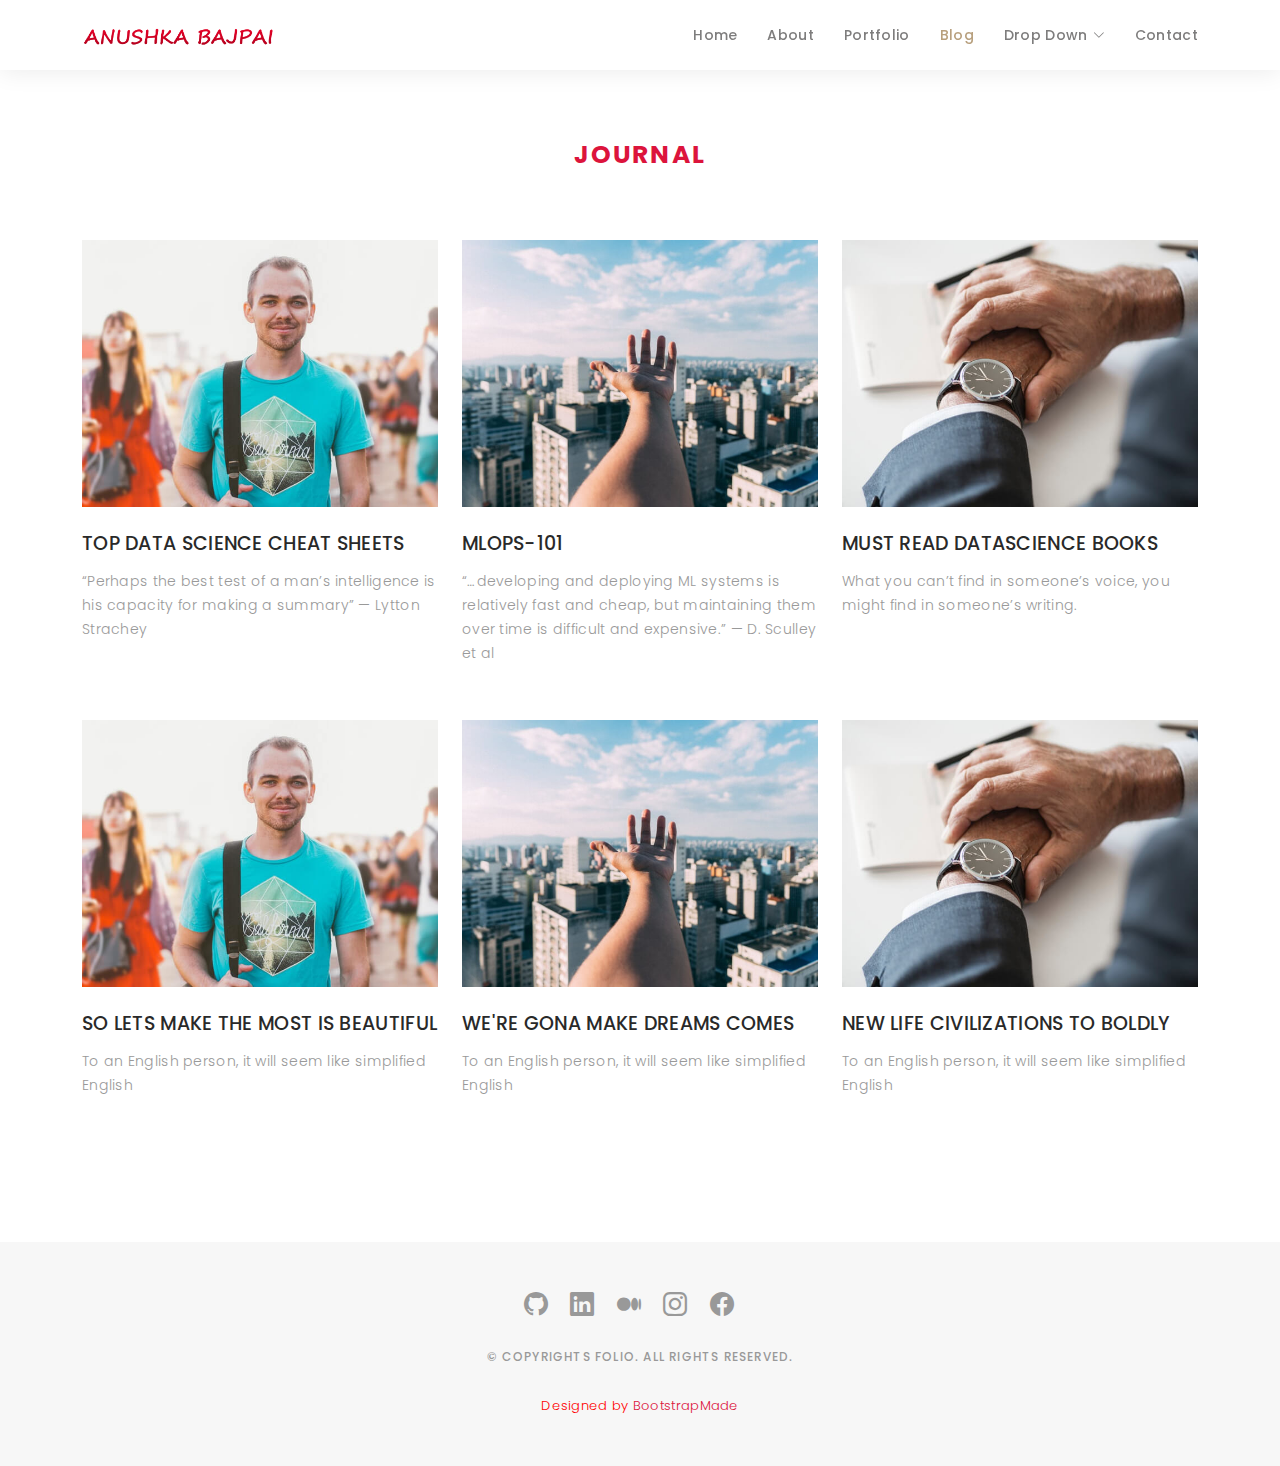
==== commit e81bd939: "Changes added" ====
--- a/blog-grid.html
+++ b/blog-grid.html
@@ -93,12 +93,12 @@
             <div class="col-lg-4 col-md-6">
               <div class="journal-info mb-30">
 
-                 <a href="https://medium.com/@anushkhabajpai/top-data-science-cheat-sheets-ml-dl-python-r-sql-maths-statistics-5239d4568225"><img src="assets/img/blog-post-1.jpg" class="img-responsive" alt="img"></a>
-
-
-                <div class="journal-txt">
-
-                  <h4><a href="https://medium.com/@anushkhabajpai/top-data-science-cheat-sheets-ml-dl-python-r-sql-maths-statistics-5239d4568225">BEST DATA SCIENCE CHEAT SHEETS</a></h4>
+                 <a href="https://medium.com/@anushka.datascoop/101-data-science-cheat-sheets-ml-dl-scraping-python-r-sql-maths-statistics-ef30b4d786eb"><img src="assets/img/blog-post-1.jpg" class="img-responsive" alt="img"></a>
+
+
+                <div class="journal-txt">
+
+                  <h4><a href="https://medium.com/@anushka.datascoop/101-data-science-cheat-sheets-ml-dl-scraping-python-r-sql-maths-statistics-ef30b4d786eb">TOP DATA SCIENCE CHEAT SHEETS</a></h4>
                   <p class="separator">“Perhaps the best test of a man’s intelligence is his capacity for making a summary” — Lytton Strachey
                   </p>
 
@@ -127,11 +127,11 @@
             <div class="col-lg-4 col-md-6">
               <div class="journal-info mb-30">
 
-                <a href="https://medium.com/@anushkhabajpai/top-books-for-data-science-must-read-3ec90912fe6e"><img src="assets/img/blog-post-3.jpg" class="img-responsive" alt="img"></a>
-
-                <div class="journal-txt">
-
-                  <h4><a href="https://medium.com/@anushkhabajpai/top-books-for-data-science-must-read-3ec90912fe6e">MUST READ DATASCIENCE BOOKS</a></h4>
+                <a href="https://medium.com/@anushka.datascoop/top-books-for-data-science-must-read-4b8a97e8c80c"><img src="assets/img/blog-post-3.jpg" class="img-responsive" alt="img"></a>
+
+                <div class="journal-txt">
+
+                  <h4><a href="https://medium.com/@anushka.datascoop/top-books-for-data-science-must-read-4b8a97e8c80c">MUST READ DATASCIENCE BOOKS</a></h4>
                   <p class="separator">What you can’t find in someone’s voice, you might find in someone’s writing.
 
                   </p>
@@ -204,7 +204,7 @@
         <ul class="list-unstyled">
           <li><a href="https://github.com/anushka-DS"><i class="bi bi-github"></i></a></li>
           <li><a href="https://www.linkedin.com/in/anushka-bajpai/"><i class="bi bi-linkedin"></i></a></li>
-	  <li><a href="https://medium.com/@anushkhabajpai"><i class="bi bi-medium"></i></a></li>
+	  <li><a href="https://medium.com/@anushka.datascoop"><i class="bi bi-medium"></i></a></li>
           <li><a href="https://www.kaggle.com/anushkaml"><i class="bi bi-kaggle"></i></a></li>
 	  <li><a href="https://www.instagram.com/anushka_koh/"><i class="bi bi-instagram"></i></a></li>
 	  <li><a href="https://www.facebook.com/anushka.bajpai.562"><i class="bi bi-facebook"></i></a></li>
--- a/assets/css/style.css
+++ b/assets/css/style.css
@@ -10,7 +10,7 @@
 --------------------------------------------------------------*/
 body {
   background: #ffffff;
-  color: #800000;
+  color: #FF0000;
   font-family: "Poppins", helvetica;
   font-size: 15px;
   font-weight: 300;
@@ -27,18 +27,18 @@
 }
 
 h2 {
-  color: #292929;
-  font-weight: 600;
+  color: #DC143C;
+  font-weight: 700;
 }
 
 h4 {
-  color: #292929;
+  color: #8B0000;
   font-size: 14px;
   font-weight: 600;
 }
 
 a {
-  color: #292929;
+  color: #DC143C;
   text-decoration: none !important;
   transition: all 0.5s ease-in-out 0s;
 }
@@ -50,7 +50,7 @@
 p {
   margin: 25px 0;
   padding: 0;
-  font-size: 15px;
+  font-size: 17px;
   color: #999999;
   line-height: 28px;
 }
@@ -70,7 +70,7 @@
   border: medium none;
   border-radius: 0;
   color: #fff;
-  font-size: 12px;
+  font-size: 14px;
   height: 50px;
   line-height: 50px;
   padding: 0 30px;
@@ -431,7 +431,7 @@
 
 .hero-content .list-social li i {
   color: #fff;
-  font-size: 15px;
+  font-size: 18px;
 }
 
 /*--------------------------------------------------------------
@@ -513,7 +513,8 @@
 
 #about .about-descr .p-heading {
   font-family: "Playfair Display", serif;
-  font-size: 28px;
+  font-size: 26px;
+  color: #8B4513
   text-align: left;
 }
 
@@ -536,7 +537,7 @@
   margin: 10px 0;
   position: relative;
   font-size: 13px;
-  color: #292929;
+  color: #DC143C;
   letter-spacing: 0.1em;
   font-weight: 500;
   text-transform: uppercase;
